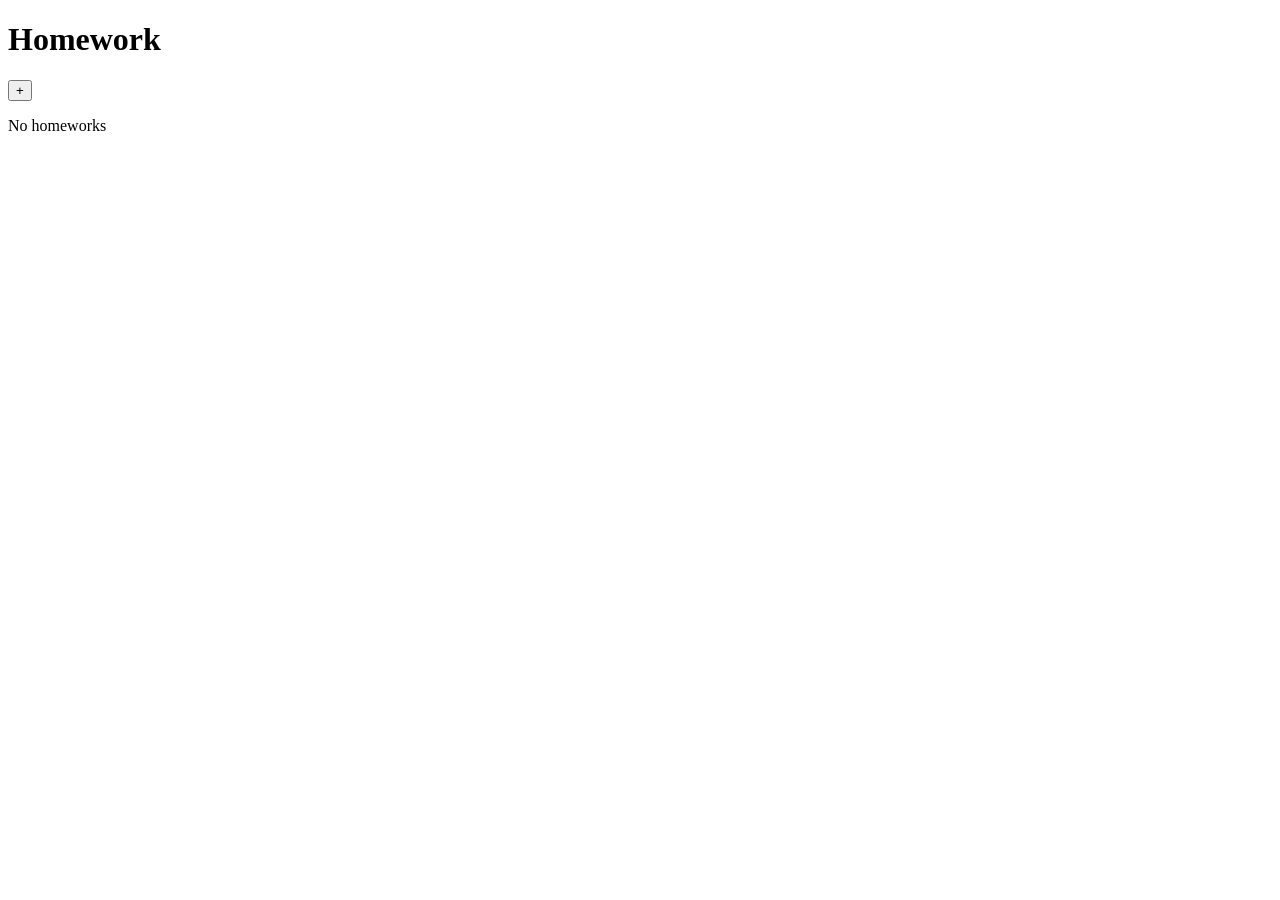
==== homework.html @ 7b21e6a5 "Add homework page structure" ====
<!DOCTYPE html>
<html lang="en">
    <head>
        <meta charset="UTF-8">
        <meta name="viewport" content="width=device-width,initial-scale=1.0">
        <title>ClassSaver-Homework</title>

        <link rel="stylesheet" href="css/homework.css">
    </head>


<body>
    <header>
        <h1>Homework</h1>

        <button id="addHomeworkBtn">+</button>
    </header>

    <main>
        <section id="homeworkContainer">
            <p id="emptyMessage">
                No homeworks
            </p>
        </section>
    </main>

    <script src="homework.js"></script>
</body>
</html>
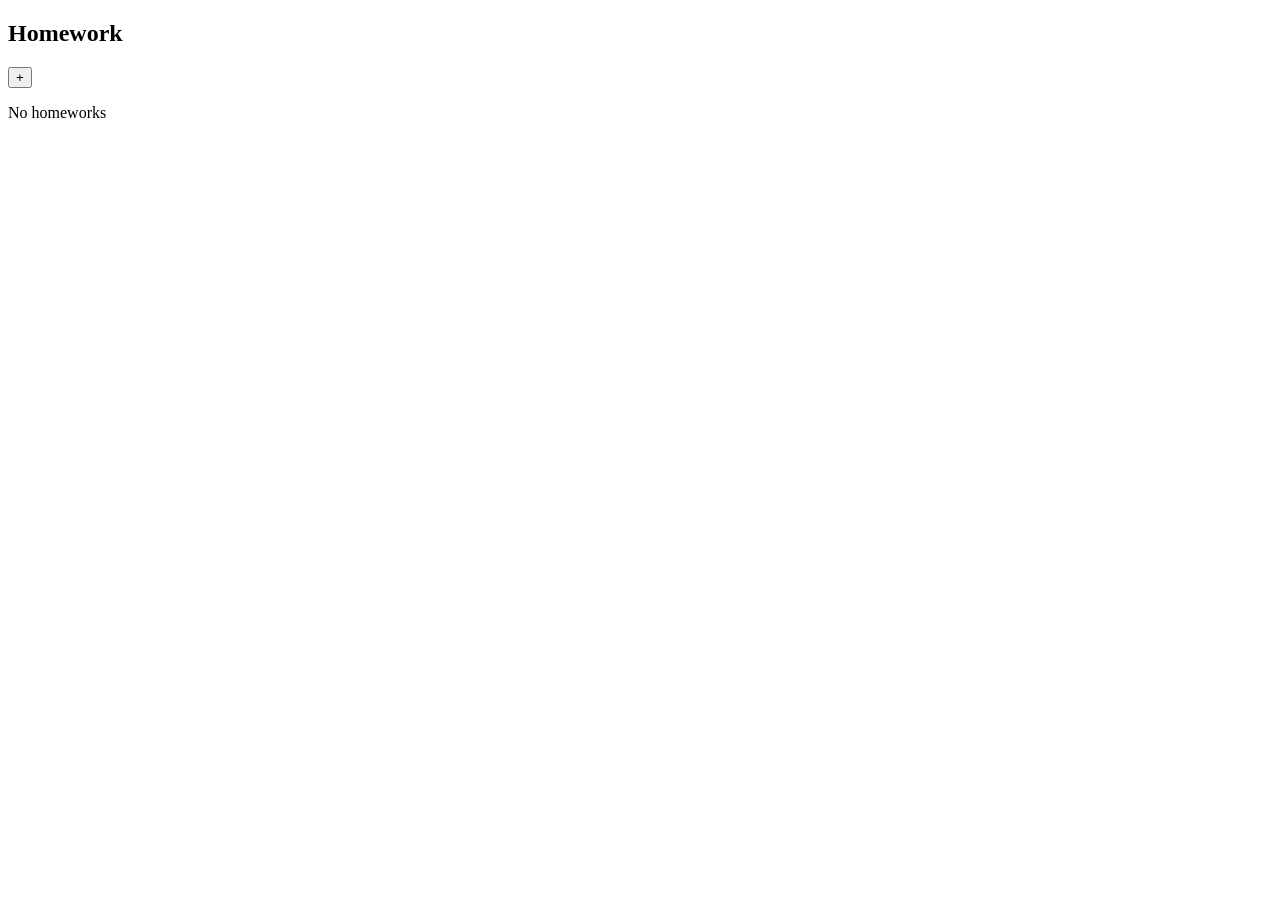
==== commit f308418c: "changed content in hw from header to main" ====
--- a/homework.html
+++ b/homework.html
@@ -5,19 +5,20 @@
         <meta name="viewport" content="width=device-width,initial-scale=1.0">
         <title>ClassSaver-Homework</title>
 
-        <link rel="stylesheet" href="css/homework.css">
+        <link rel="stylesheet" href="homework.css">
     </head>
 
 
 <body>
-    <header>
+    
+
+    <main>
+        <section id="homeworkContainer">
+            <header>
         <h1>Homework</h1>
 
         <button id="addHomeworkBtn">+</button>
     </header>
-
-    <main>
-        <section id="homeworkContainer">
             <p id="emptyMessage">
                 No homeworks
             </p>
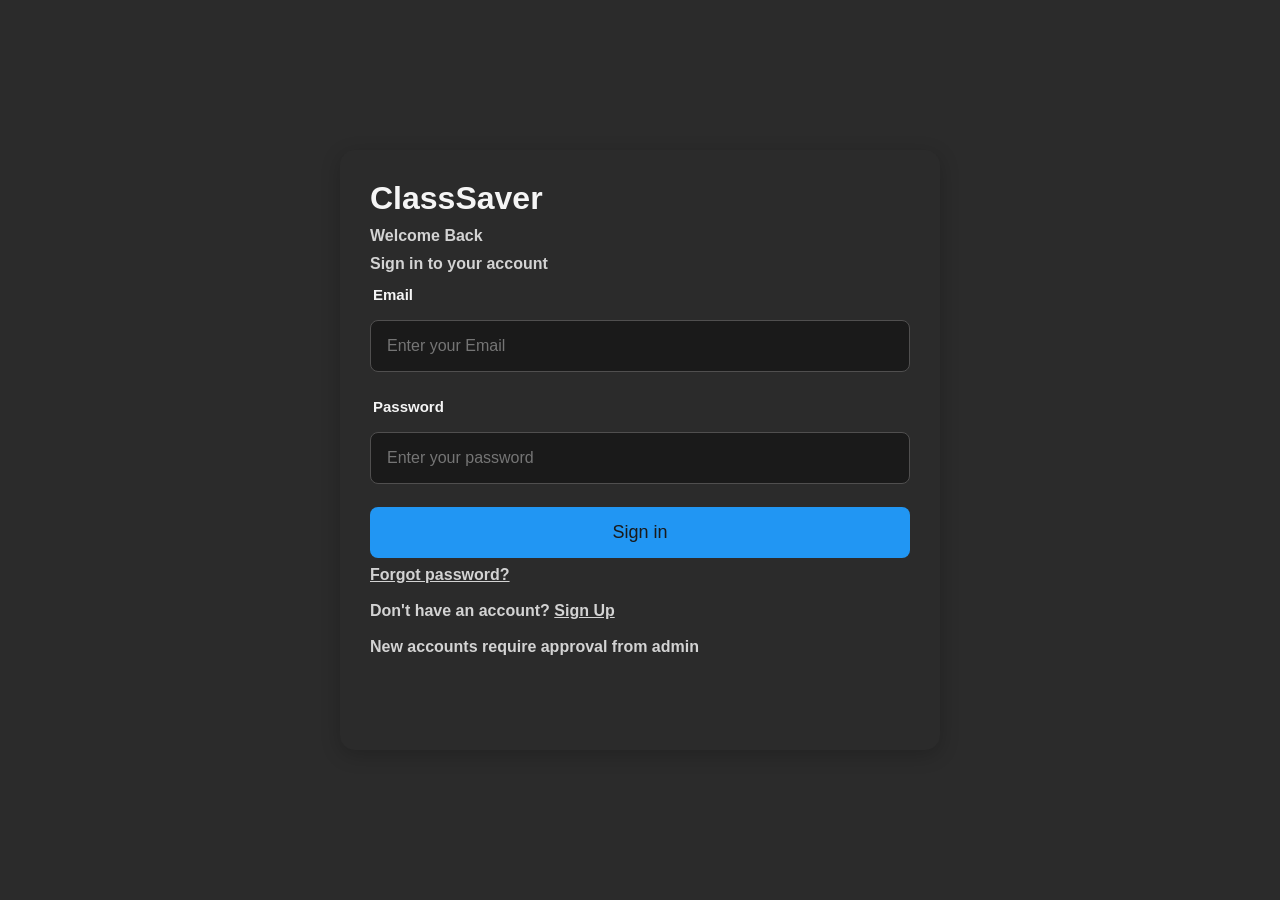
==== commit d01d6200: "updated homework html" ====
--- a/homework.html
+++ b/homework.html
@@ -1,30 +1,123 @@
 <!DOCTYPE html>
 <html lang="en">
-    <head>
-        <meta charset="UTF-8">
-        <meta name="viewport" content="width=device-width,initial-scale=1.0">
-        <title>ClassSaver-Homework</title>
 
-        <link rel="stylesheet" href="homework.css">
-    </head>
+<head>
+
+    <meta charset="UTF-8">
+
+    <meta name="viewport" content="width=device-width, initial-scale=1.0">
+
+    <title>ClassSaver - Homework</title>
+
+    <link rel="stylesheet" href="homework.css">
+
+</head>
 
 
 <body>
-    
 
     <main>
+
+        <!-- Homework heading and Add button -->
+
+        <header>
+
+            <h1>Homework</h1>
+
+            <button id="addHomeworkBtn">+</button>
+
+        </header>
+
+
+        <!-- Add Homework Form -->
+
+        <section id="addHomeworkForm">
+
+            <h2>Add Homework</h2>
+
+            <form id="homeworkForm">
+
+                <label for="title">
+                    Title
+                </label>
+
+                <input
+                    type="text"
+                    id="title"
+                    placeholder="Enter homework title"
+                    required
+                >
+
+
+                <label for="subject">
+                    Subject
+                </label>
+
+                <input
+                    type="text"
+                    id="subject"
+                    placeholder="Enter subject"
+                    required
+                >
+
+
+                <label for="description">
+                    Description
+                </label>
+
+                <textarea
+                    id="description"
+                    placeholder="Enter description"
+                    required
+                ></textarea>
+
+
+                <label for="dueDate">
+                    Due Date
+                </label>
+
+                <input
+                    type="date"
+                    id="dueDate"
+                    required
+                >
+
+
+                <div class="form-buttons">
+
+                    <button type="submit">
+                        Save
+                    </button>
+
+                    <button
+                        type="button"
+                        id="cancelBtn"
+                    >
+                        Cancel
+                    </button>
+
+                </div>
+
+            </form>
+
+        </section>
+
+
+        <!-- Homework cards will appear here -->
+
         <section id="homeworkContainer">
-            <header>
-        <h1>Homework</h1>
 
-        <button id="addHomeworkBtn">+</button>
-    </header>
             <p id="emptyMessage">
                 No homeworks
             </p>
+
         </section>
+
     </main>
 
+
     <script src="homework.js"></script>
+
 </body>
-</html>
+
+</html>
--- a/homework.css
+++ b/homework.css
@@ -0,0 +1,148 @@
+* {
+    margin: 0;
+    padding: 0;
+    box-sizing: border-box;
+}
+
+body {
+    font-family: Arial, sans-serif;
+    background-color: rgb(43, 43, 43);
+    color: whitesmoke;
+
+    min-height: 100vh;
+
+    display: flex;
+    justify-content: center;
+    align-items: center;
+
+    padding: 30px;
+}
+
+
+/* Main homework panel */
+
+main {
+    width: 800px;
+    min-height: 600px;
+
+    background-color: rgb(43, 43, 43);
+
+    padding: 35px;
+
+    border-radius: 15px;
+
+    box-shadow: 0px 5px 20px rgba(0, 0, 0, 0.2);
+}
+
+
+/* Header inside the panel */
+
+header {
+    display: flex;
+    justify-content: space-between;
+    align-items: center;
+
+    margin-bottom: 30px;
+}
+
+header h1 {
+    font-size: 30px;
+    font-weight: bold;
+    
+}
+
+
+/* Add button */
+
+#addHomeworkBtn {
+    width: 45px;
+    height: 45px;
+
+    border: none;
+    border-radius: 50%;
+
+    background-color: #2196f3;
+    color: #1A1A1A;
+
+    font-size: 28px;
+    font-weight: bold;
+
+    display: flex;
+    justify-content: center;
+    align-items: center;
+
+    cursor: pointer;
+}
+
+#addHomeworkBtn:hover {
+    background-color: skyblue;
+}
+
+
+/* Homework list */
+
+#homeworkContainer {
+    display: flex;
+    flex-direction: column;
+
+    gap: 15px;
+}
+
+
+/* Empty message */
+
+#emptyMessage {
+    text-align: center;
+
+    margin-top: 100px;
+
+    color: lightgray;
+    font-weight: bold;
+}
+
+
+/* Individual homework cards */
+
+.homework-card {
+    background-color: #1A1A1A;
+
+    padding: 22px;
+
+    border-radius: 10px;
+
+    border: 1px solid rgb(65, 65, 65);
+
+    cursor: pointer;
+
+    transition: 0.2s;
+}
+
+.homework-card:hover {
+    border-color: #2196f3;
+    transform: translateY(-2px);
+}
+
+
+/* Subject */
+
+.homework-card h3 {
+    margin-bottom: 8px;
+
+    color: whitesmoke;
+}
+
+
+/* Homework title / description */
+
+.homework-card p {
+    color: lightgray;
+
+    margin-bottom: 8px;
+}
+
+
+/* Due date */
+
+.homework-card small {
+    color: #aaa;
+}
